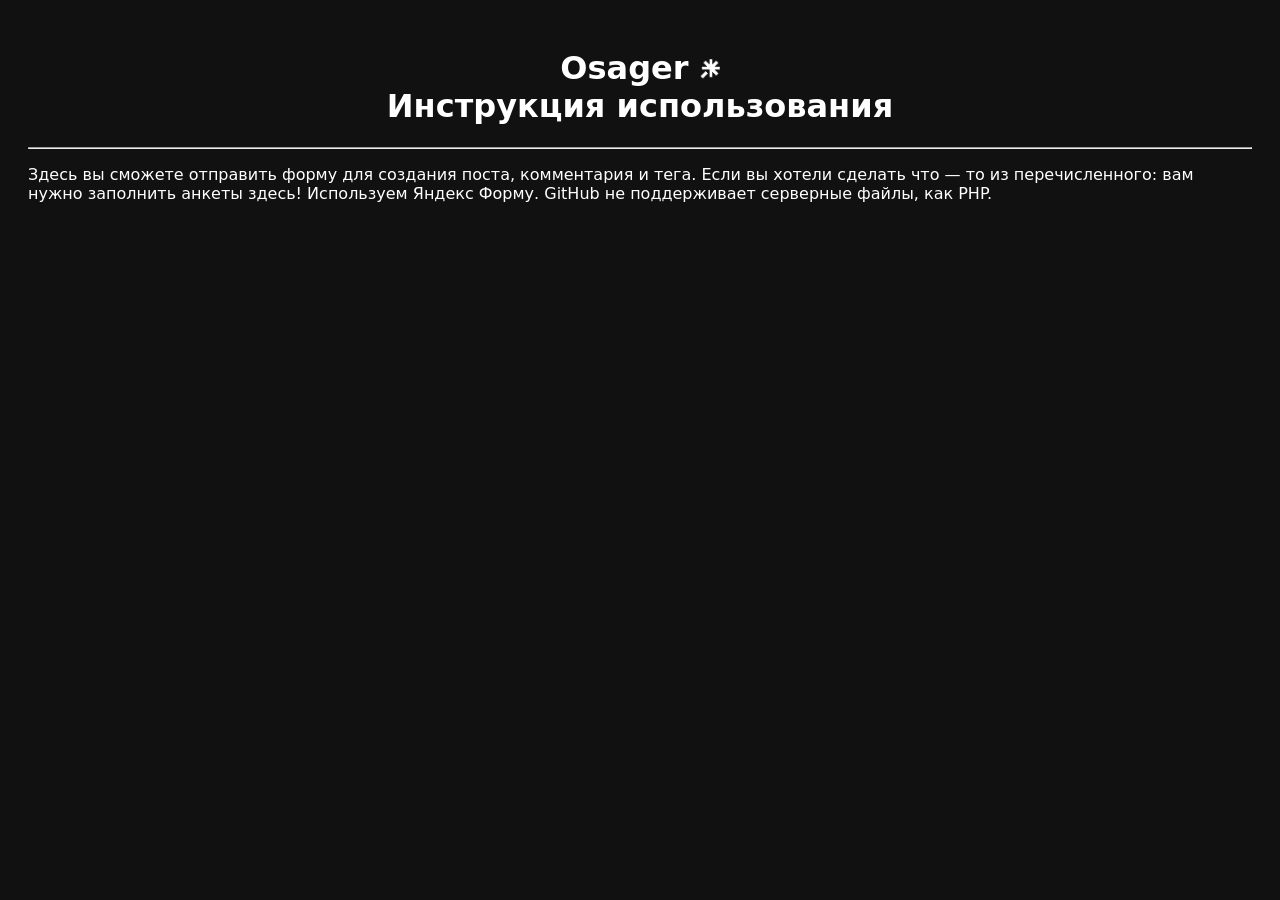
==== forma.html @ 44fbc9fb "Update forma.html" ====
<!DOCTYPE html>
<html lang="ru">
  <head>
    <meta name="viewport" content="width=device-width, initial-scale=1.0">
    <meta charset="UTF-8">
    <link rel="icon" href="favicon.ico" type="image/x-icon">
    <link rel="icon" type="image/png" sizes="120x120" href="icons/favicon-120x120.png">
    <link rel="apple-touch-icon" sizes="120x120" href="/icons/apple-touch-icon-120x120.png">
    <link rel="manifest" href="manifest.json">
    <title>
      Osager — Твоя Страничка Блога » Инструкция использования
    </title>
  </head>
  <body style="background: #111111; color: #FFFFFF; font-family: system-ui, Arial, sans-serif; padding: 20px;">
    <div align="center">
      <h1>
        Osager <img src="icons/page-icon.png" alt="Osager" style="width: 20px; height: 20px;"><br>
        Инструкция использования
      </h1>
    </div>
    <hr>
    <p>
      Здесь вы сможете отправить форму для создания поста, комментария и тега. Если вы хотели сделать что — то из перечисленного: вам нужно заполнить анкеты здесь! Используем Яндекс Форму. GitHub не поддерживает серверные файлы, как PHP.
    </p>
    <script src="https://forms.yandex.ru/_static/embed.js"></script><iframe src="https://forms.yandex.ru/u/69f3ad7b02848f1e59f5fa2a?iframe=1" frameborder="0" name="ya-form-69f3ad7b02848f1e59f5fa2a" width="650"></iframe>
  </body>
</html>
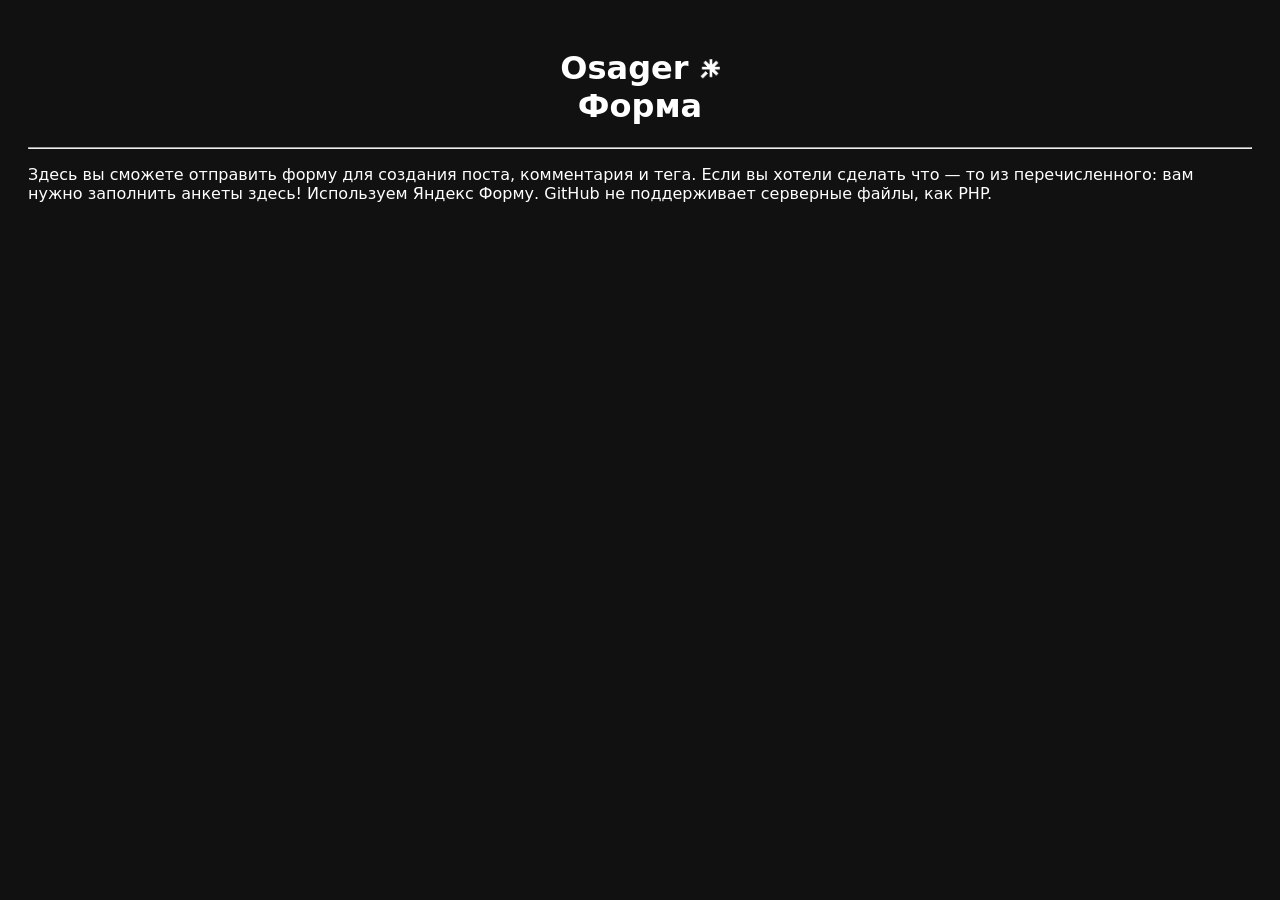
==== commit 4cecaa74: "Update forma.html" ====
--- a/forma.html
+++ b/forma.html
@@ -8,14 +8,14 @@
     <link rel="apple-touch-icon" sizes="120x120" href="/icons/apple-touch-icon-120x120.png">
     <link rel="manifest" href="manifest.json">
     <title>
-      Osager — Твоя Страничка Блога » Инструкция использования
+      Osager — Твоя Страничка Блога » Форма
     </title>
   </head>
   <body style="background: #111111; color: #FFFFFF; font-family: system-ui, Arial, sans-serif; padding: 20px;">
     <div align="center">
       <h1>
         Osager <img src="icons/page-icon.png" alt="Osager" style="width: 20px; height: 20px;"><br>
-        Инструкция использования
+        Форма
       </h1>
     </div>
     <hr>
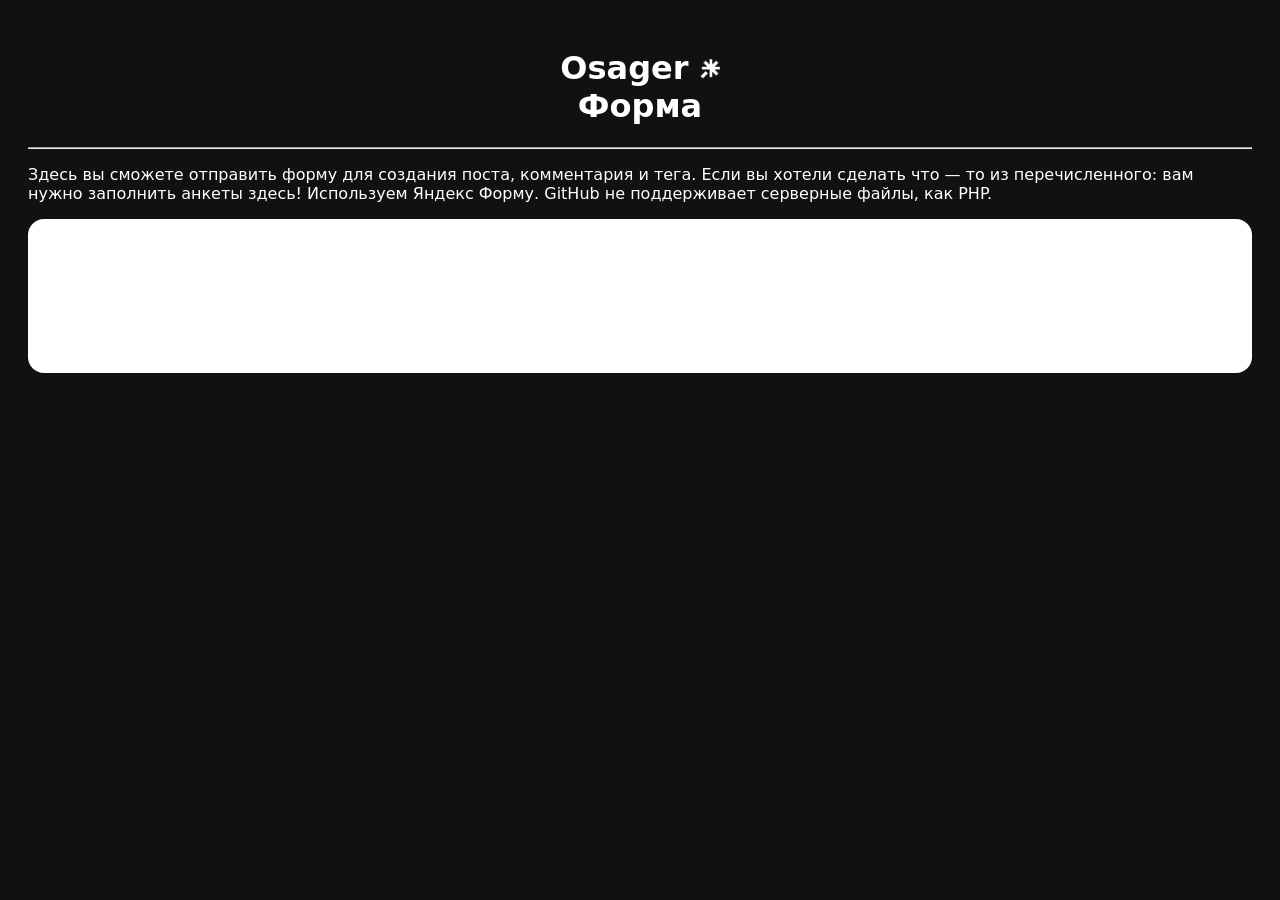
==== commit 3cbed001: "Update forma.html" ====
--- a/forma.html
+++ b/forma.html
@@ -22,6 +22,8 @@
     <p>
       Здесь вы сможете отправить форму для создания поста, комментария и тега. Если вы хотели сделать что — то из перечисленного: вам нужно заполнить анкеты здесь! Используем Яндекс Форму. GitHub не поддерживает серверные файлы, как PHP.
     </p>
-    <script src="https://forms.yandex.ru/_static/embed.js"></script><iframe src="https://forms.yandex.ru/u/69f3ad7b02848f1e59f5fa2a?iframe=1" frameborder="0" name="ya-form-69f3ad7b02848f1e59f5fa2a" width="650"></iframe>
+    <div style="width: 100%; min-height: 1px; background: #FFFFFF; border-radius: 16px;">
+      <script src="https://forms.yandex.ru/_static/embed.js"></script><iframe src="https://forms.yandex.ru/u/69f3ad7b02848f1e59f5fa2a?iframe=1" frameborder="0" name="ya-form-69f3ad7b02848f1e59f5fa2a" width="650"></iframe>
+    </div>
   </body>
 </html>
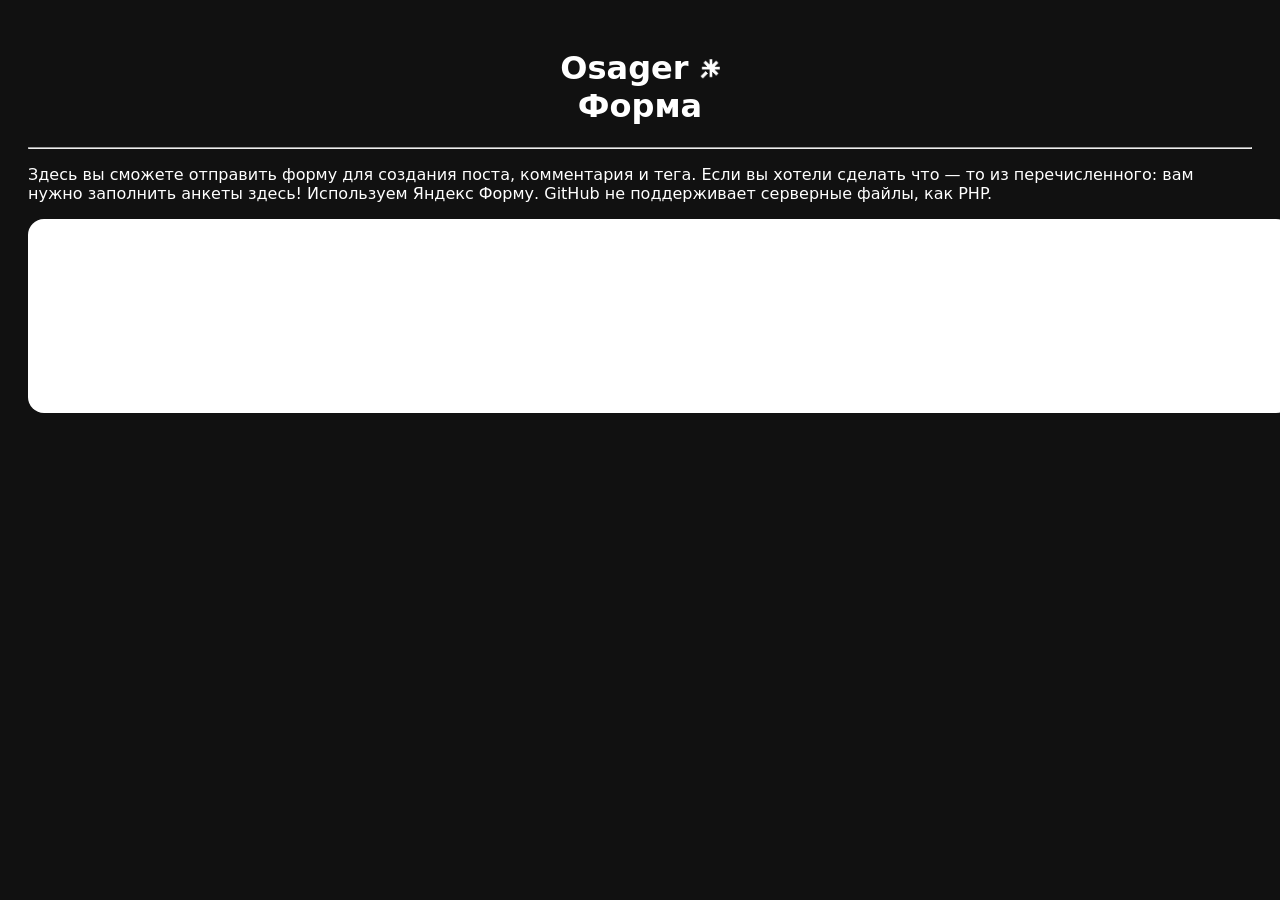
==== commit d47f198a: "Update forma.html" ====
--- a/forma.html
+++ b/forma.html
@@ -22,7 +22,7 @@
     <p>
       Здесь вы сможете отправить форму для создания поста, комментария и тега. Если вы хотели сделать что — то из перечисленного: вам нужно заполнить анкеты здесь! Используем Яндекс Форму. GitHub не поддерживает серверные файлы, как PHP.
     </p>
-    <div style="width: 100%; min-height: 1px; background: #FFFFFF; border-radius: 16px;">
+    <div style="width: 100%; min-height: 1px; background: #FFFFFF; border-radius: 16px; padding: 20px;">
       <script src="https://forms.yandex.ru/_static/embed.js"></script><iframe src="https://forms.yandex.ru/u/69f3ad7b02848f1e59f5fa2a?iframe=1" frameborder="0" name="ya-form-69f3ad7b02848f1e59f5fa2a" width="650"></iframe>
     </div>
   </body>
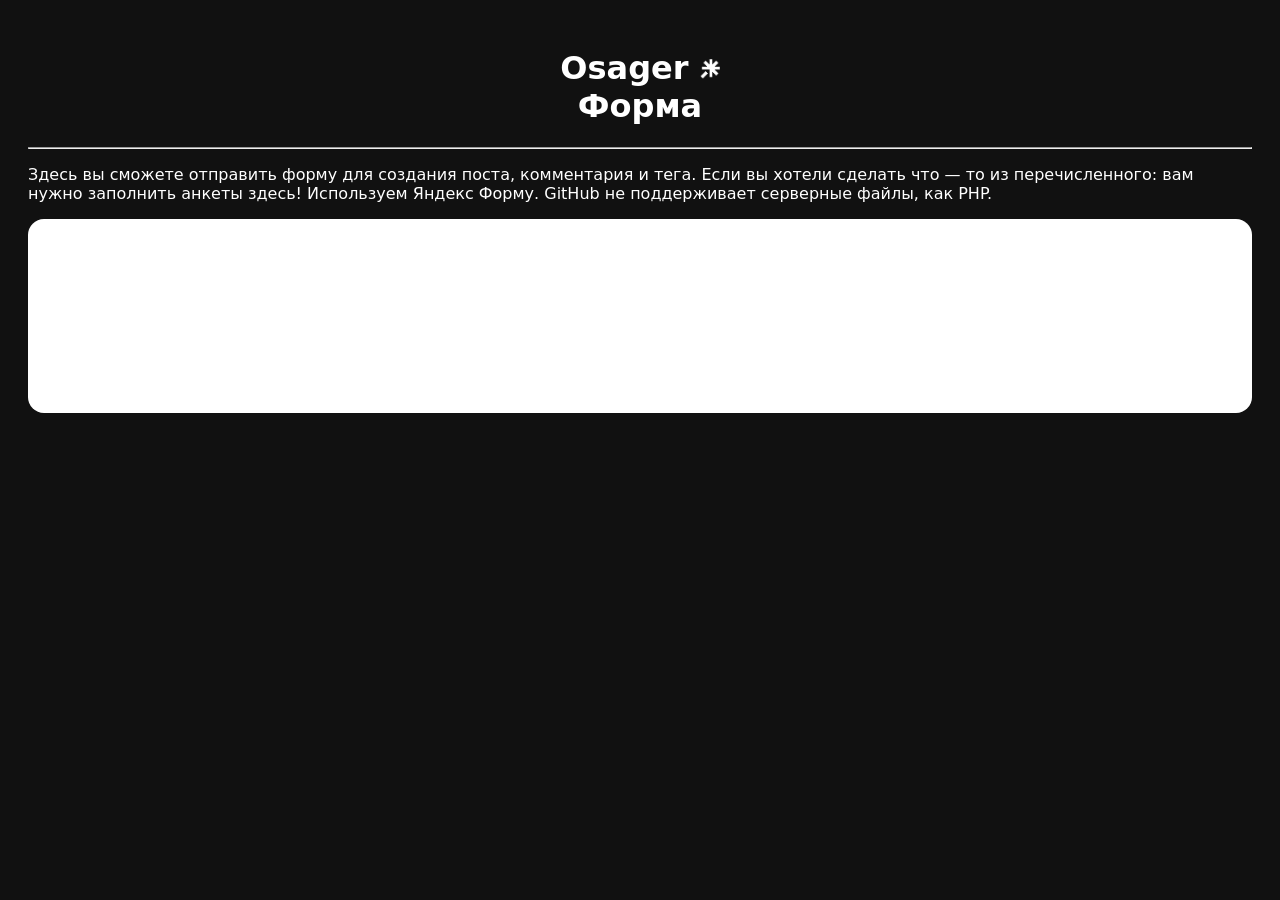
==== commit a07c263d: "Update forma.html" ====
--- a/forma.html
+++ b/forma.html
@@ -22,7 +22,7 @@
     <p>
       Здесь вы сможете отправить форму для создания поста, комментария и тега. Если вы хотели сделать что — то из перечисленного: вам нужно заполнить анкеты здесь! Используем Яндекс Форму. GitHub не поддерживает серверные файлы, как PHP.
     </p>
-    <div style="width: 100%; min-height: 1px; background: #FFFFFF; border-radius: 16px; padding: 20px;">
+    <div style="width: 0fr; min-height: 1px; background: #FFFFFF; border-radius: 16px; padding: 20px;">
       <script src="https://forms.yandex.ru/_static/embed.js"></script><iframe src="https://forms.yandex.ru/u/69f3ad7b02848f1e59f5fa2a?iframe=1" frameborder="0" name="ya-form-69f3ad7b02848f1e59f5fa2a" width="650"></iframe>
     </div>
   </body>
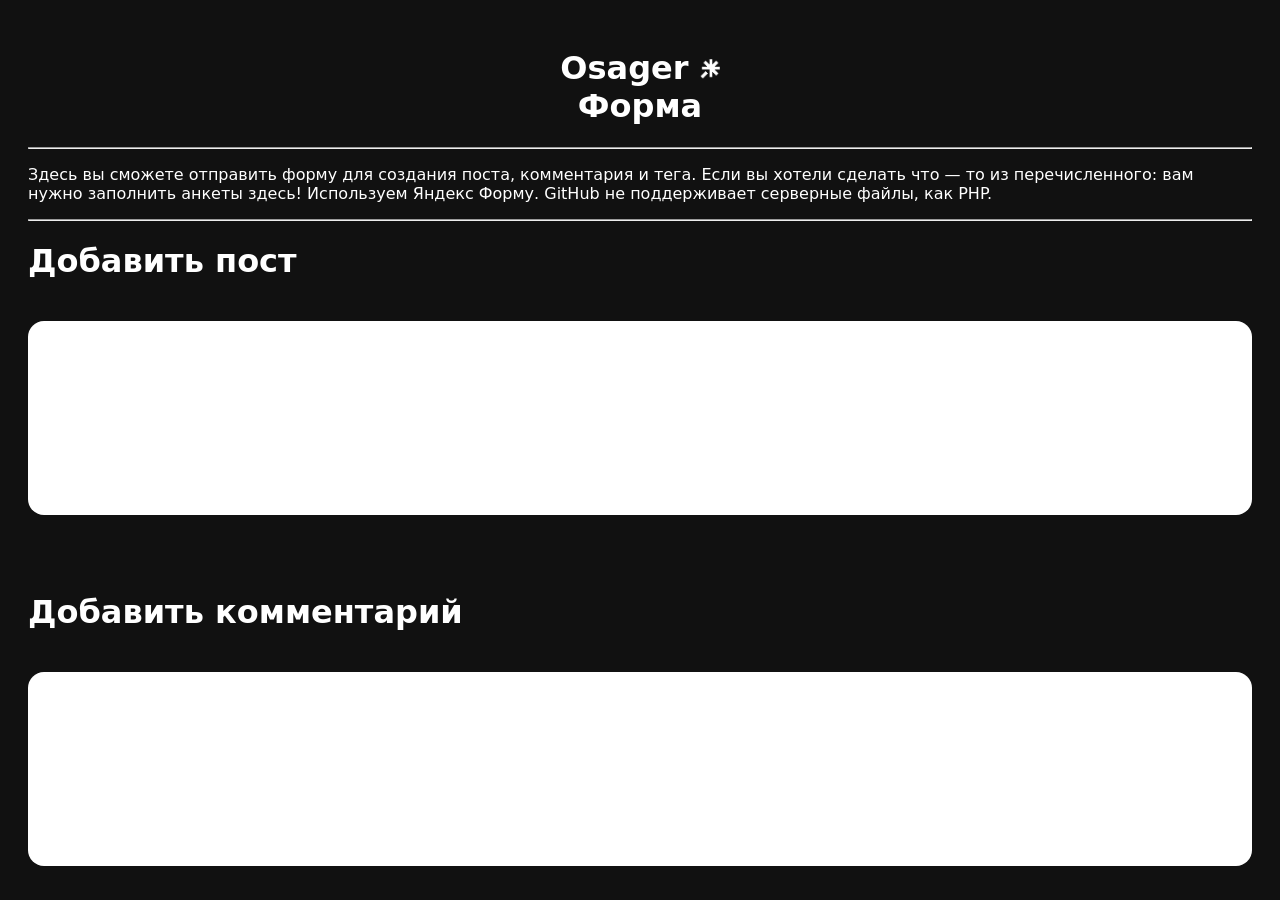
==== commit bbc57b29: "Update forma.html" ====
--- a/forma.html
+++ b/forma.html
@@ -22,8 +22,23 @@
     <p>
       Здесь вы сможете отправить форму для создания поста, комментария и тега. Если вы хотели сделать что — то из перечисленного: вам нужно заполнить анкеты здесь! Используем Яндекс Форму. GitHub не поддерживает серверные файлы, как PHP.
     </p>
+    <hr>
+    <h1>
+      Добавить пост
+    </h1>
+    <br>
     <div style="width: 0fr; min-height: 1px; background: #FFFFFF; border-radius: 16px; padding: 20px;">
       <script src="https://forms.yandex.ru/_static/embed.js"></script><iframe src="https://forms.yandex.ru/u/69f3ad7b02848f1e59f5fa2a?iframe=1" frameborder="0" name="ya-form-69f3ad7b02848f1e59f5fa2a" width="650"></iframe>
     </div>
+    <br>
+    <br>
+    <br>
+    <h1>
+      Добавить комментарий
+    </h1>
+    <br>
+    <div style="width: 0fr; min-height: 1px; background: #FFFFFF; border-radius: 16px; padding: 20px;">
+      <script src="https://forms.yandex.ru/_static/embed.js"></script><iframe src="https://forms.yandex.ru/u/69f3b6dbe010db2093255e73?iframe=1" frameborder="0" name="ya-form-69f3b6dbe010db2093255e73" width="650"></iframe>
+    </div>
   </body>
 </html>
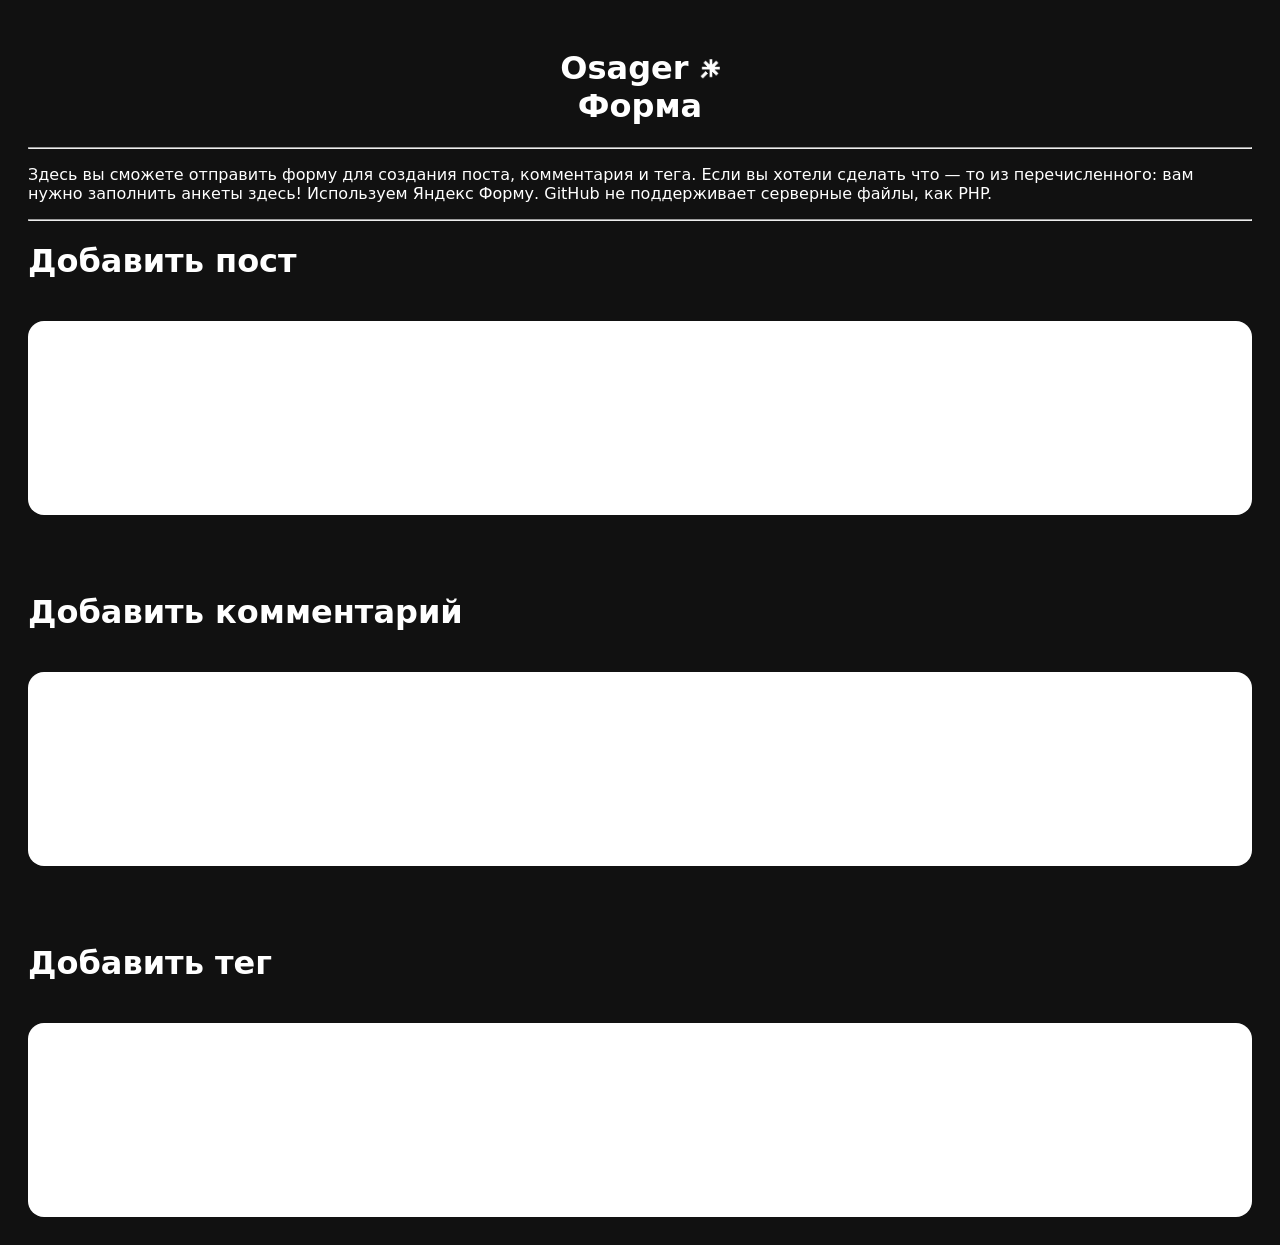
==== commit ac671cca: "Update forma.html" ====
--- a/forma.html
+++ b/forma.html
@@ -40,5 +40,15 @@
     <div style="width: 0fr; min-height: 1px; background: #FFFFFF; border-radius: 16px; padding: 20px;">
       <script src="https://forms.yandex.ru/_static/embed.js"></script><iframe src="https://forms.yandex.ru/u/69f3b6dbe010db2093255e73?iframe=1" frameborder="0" name="ya-form-69f3b6dbe010db2093255e73" width="650"></iframe>
     </div>
+    <br>
+    <br>
+    <br>
+    <h1>
+      Добавить тег
+    </h1>
+    <br>
+    <div style="width: 0fr; min-height: 1px; background: #FFFFFF; border-radius: 16px; padding: 20px;">
+      <script src="https://forms.yandex.ru/_static/embed.js"></script><iframe src="https://forms.yandex.ru/u/69f3b9eb6d2d7320dc3218f1?iframe=1" frameborder="0" name="ya-form-69f3b9eb6d2d7320dc3218f1" width="650"></iframe>
+    </div>
   </body>
 </html>
